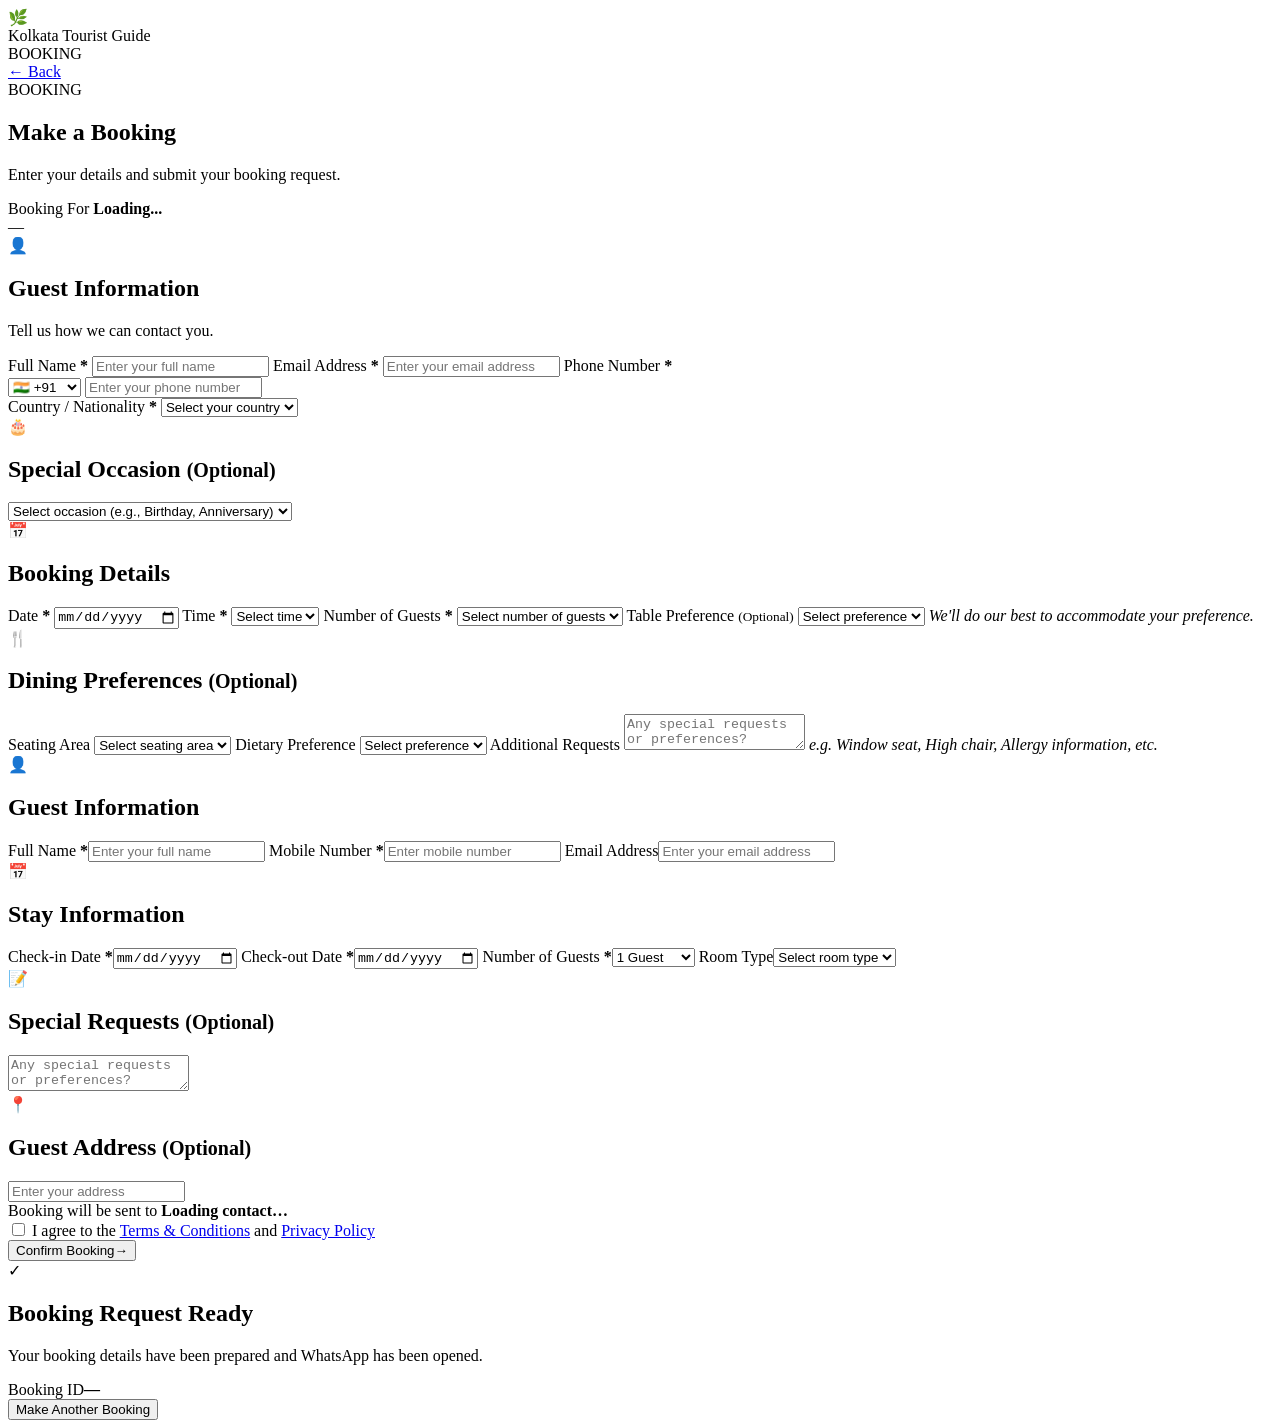
==== booking.html @ 607550c3 "Add files via upload" ====
<!DOCTYPE html>
<html lang="en">
<head>
<meta charset="UTF-8">
<meta name="viewport" content="width=device-width, initial-scale=1.0">
<title>Booking | Kolkata Tourist Guide</title>
<link rel="stylesheet" href="css/booking.css">
</head>
<body>
<header class="booking-topbar">
  <div class="brand-wrap">
    <div class="brand-mark">🌿</div>
    <div>
      <div id="brandName" class="brand-name">Kolkata Tourist Guide</div>
      <div id="brandSub" class="brand-sub">BOOKING</div>
    </div>
  </div>
  <a class="back-link" id="backLink" href="javascript:history.back()">← <span id="backText">Back</span></a>
</header>

<main class="booking-shell">
<section class="booking-card">
  <div class="booking-intro">
    <span class="eyebrow" id="introEyebrow">BOOKING</span>
    <h1 id="pageTitle">Make a Booking</h1>
    <p id="pageSubtitle">Enter your details and submit your booking request.</p>
  </div>

  <form id="bookingForm" novalidate>
    <input type="hidden" id="entityType">
    <input type="hidden" id="entityName">
    <input type="hidden" id="entityId">

    <div class="selected-box">
      <div>
        <span class="label">Booking For</span>
        <strong id="selectedName">Loading...</strong>
      </div>
      <span id="selectedType" class="type-pill">—</span>
    </div>

    <!-- ================= RESTAURANT ================= -->
    <div id="restaurantFields" class="booking-mode hidden">
      <div class="form-section">
        <div class="section-title">
          <span class="section-icon">👤</span>
          <div><h2>Guest Information</h2><p>Tell us how we can contact you.</p></div>
        </div>
        <div class="form-grid">
          <label>
            <span>Full Name <b>*</b></span>
            <input id="rCustomerName" type="text" maxlength="80" placeholder="Enter your full name" autocomplete="name">
          </label>
          <label>
            <span>Email Address <b>*</b></span>
            <input id="rEmail" type="email" maxlength="120" placeholder="Enter your email address" autocomplete="email">
          </label>
          <label>
            <span>Phone Number <b>*</b></span>
            <div class="phone-row">
              <select id="rCountryCode" aria-label="Country code">
                <option value="+91">🇮🇳 +91</option>
                <option value="+880">🇧🇩 +880</option>
                <option value="+1">🇺🇸 +1</option>
                <option value="+44">🇬🇧 +44</option>
                <option value="+61">🇦🇺 +61</option>
              </select>
              <input id="rPhone" type="tel" inputmode="numeric" maxlength="15" placeholder="Enter your phone number" autocomplete="tel-national">
            </div>
          </label>
          <label class="full">
            <span>Country / Nationality <b>*</b></span>
            <select id="rNationality">
              <option value="">Select your country</option>
              <option>India</option><option>Bangladesh</option><option>Nepal</option>
              <option>Bhutan</option><option>Sri Lanka</option><option>United States</option>
              <option>United Kingdom</option><option>Australia</option><option>Canada</option><option>Other</option>
            </select>
          </label>
        </div>
      </div>

      <div class="form-section">
        <div class="section-title">
          <span class="section-icon">🎂</span>
          <div><h2>Special Occasion <small>(Optional)</small></h2></div>
        </div>
        <select id="rOccasion">
          <option value="">Select occasion (e.g., Birthday, Anniversary)</option>
          <option>Birthday</option><option>Anniversary</option><option>Business Dinner</option>
          <option>Family Gathering</option><option>Date Night</option><option>Other</option>
        </select>
      </div>

      <div class="form-section">
        <div class="section-title">
          <span class="section-icon">📅</span>
          <div><h2>Booking Details</h2></div>
        </div>
        <div class="form-grid">
          <label>
            <span>Date <b>*</b></span>
            <input id="rDate" type="date">
          </label>
          <label>
            <span>Time <b>*</b></span>
            <select id="rTime">
              <option value="">Select time</option>
              <option>12:00 PM</option><option>12:30 PM</option><option>1:00 PM</option><option>1:30 PM</option>
              <option>2:00 PM</option><option>2:30 PM</option><option>6:30 PM</option><option>7:00 PM</option>
              <option>7:30 PM</option><option>8:00 PM</option><option>8:30 PM</option><option>9:00 PM</option>
              <option>9:30 PM</option><option>10:00 PM</option>
            </select>
          </label>
          <label>
            <span>Number of Guests <b>*</b></span>
            <select id="rGuests">
              <option value="">Select number of guests</option>
              <option value="1">1 Guest</option><option value="2">2 Guests</option><option value="3">3 Guests</option>
              <option value="4">4 Guests</option><option value="5">5 Guests</option><option value="6">6 Guests</option>
              <option value="7">7 Guests</option><option value="8">8 Guests</option><option value="9">9 Guests</option>
              <option value="10">10 Guests</option><option value="11">11 Guests</option><option value="12">12 Guests</option>
            </select>
          </label>
          <label>
            <span>Table Preference <small>(Optional)</small></span>
            <select id="rTable">
              <option value="">Select preference</option>
              <option>Indoor</option><option>Outdoor</option><option>Window Seat</option>
              <option>Quiet Area</option><option>Bar / Lounge</option><option>Private Dining</option><option>No Preference</option>
            </select>
            <em>We'll do our best to accommodate your preference.</em>
          </label>
        </div>
      </div>

      <div class="form-section">
        <div class="section-title">
          <span class="section-icon">🍴</span>
          <div><h2>Dining Preferences <small>(Optional)</small></h2></div>
        </div>
        <div class="form-grid">
          <label>
            <span>Seating Area</span>
            <select id="rSeating">
              <option value="">Select seating area</option>
              <option>Indoor</option><option>Outdoor</option><option>Private Dining</option>
              <option>Rooftop</option><option>Window Side</option><option>No Preference</option>
            </select>
          </label>
          <label>
            <span>Dietary Preference</span>
            <select id="rDiet">
              <option value="">Select preference</option>
              <option>None</option><option>Vegetarian</option><option>Vegan</option>
              <option>Jain</option><option>Halal</option><option>Gluten Free</option><option>Other</option>
            </select>
          </label>
          <label class="full">
            <span>Additional Requests</span>
            <textarea id="rRequests" maxlength="500" placeholder="Any special requests or preferences?"></textarea>
            <em>e.g. Window seat, High chair, Allergy information, etc.</em>
          </label>
        </div>
      </div>
    </div>

    <!-- ================= HOTEL: PRESERVED WORKING FLOW ================= -->
    <div id="hotelFields" class="booking-mode hidden">
      <div class="form-section">
        <div class="section-title"><span class="section-icon">👤</span><div><h2>Guest Information</h2></div></div>
        <div class="form-grid">
          <label><span>Full Name <b>*</b></span><input id="hCustomerName" type="text" maxlength="80" placeholder="Enter your full name" autocomplete="name"></label>
          <label><span>Mobile Number <b>*</b></span><input id="hPhone" type="tel" inputmode="numeric" maxlength="15" placeholder="Enter mobile number" autocomplete="tel"></label>
          <label class="full"><span>Email Address</span><input id="hEmail" type="email" maxlength="120" placeholder="Enter your email address" autocomplete="email"></label>
        </div>
      </div>
      <div class="form-section">
        <div class="section-title"><span class="section-icon">📅</span><div><h2>Stay Information</h2></div></div>
        <div class="form-grid">
          <label><span>Check-in Date <b>*</b></span><input id="hCheckin" type="date"></label>
          <label><span>Check-out Date <b>*</b></span><input id="hCheckout" type="date"></label>
          <label><span>Number of Guests <b>*</b></span><select id="hGuests">
            <option value="1">1 Guest</option><option value="2">2 Guests</option><option value="3">3 Guests</option>
            <option value="4">4 Guests</option><option value="5">5 Guests</option><option value="6">6 Guests</option>
            <option value="7">7 Guests</option><option value="8">8 Guests</option><option value="9">9 Guests</option><option value="10">10 Guests</option>
          </select></label>
          <label id="roomTypeWrap"><span>Room Type</span><select id="roomType"><option value="">Select room type</option></select></label>
        </div>
      </div>
      <div class="form-section"><div class="section-title"><span class="section-icon">📝</span><div><h2>Special Requests <small>(Optional)</small></h2></div></div><textarea id="hRequests" maxlength="500" placeholder="Any special requests or preferences?"></textarea></div>
      <div class="form-section"><div class="section-title"><span class="section-icon">📍</span><div><h2>Guest Address <small>(Optional)</small></h2></div></div><input id="hAddress" maxlength="250" placeholder="Enter your address"></div>
    </div>

    <div class="contact-preview" id="contactPreview">
      <span>Booking will be sent to</span>
      <strong id="businessContactPreview">Loading contact…</strong>
    </div>

    <label class="terms">
      <input id="terms" type="checkbox">
      <span>I agree to the <a href="#">Terms &amp; Conditions</a> and <a href="#">Privacy Policy</a></span>
    </label>

    <div id="message" class="message" role="alert" aria-live="polite"></div>

    <button id="submitBtn" class="confirm-btn" type="submit">
      <span id="submitText">Confirm Booking</span><span class="arrow">→</span><span id="spinner" class="spinner hidden"></span>
    </button>
  </form>

  <div id="successPanel" class="success-panel hidden">
    <div class="success-icon">✓</div>
    <h2>Booking Request Ready</h2>
    <p>Your booking details have been prepared and WhatsApp has been opened.</p>
    <div class="booking-id-box"><span>Booking ID</span><strong id="bookingId">—</strong></div>
    <button type="button" id="newBookingBtn" class="secondary-btn">Make Another Booking</button>
  </div>
</section>
</main>
<script src="js/booking.js"></script>
</body>
</html>
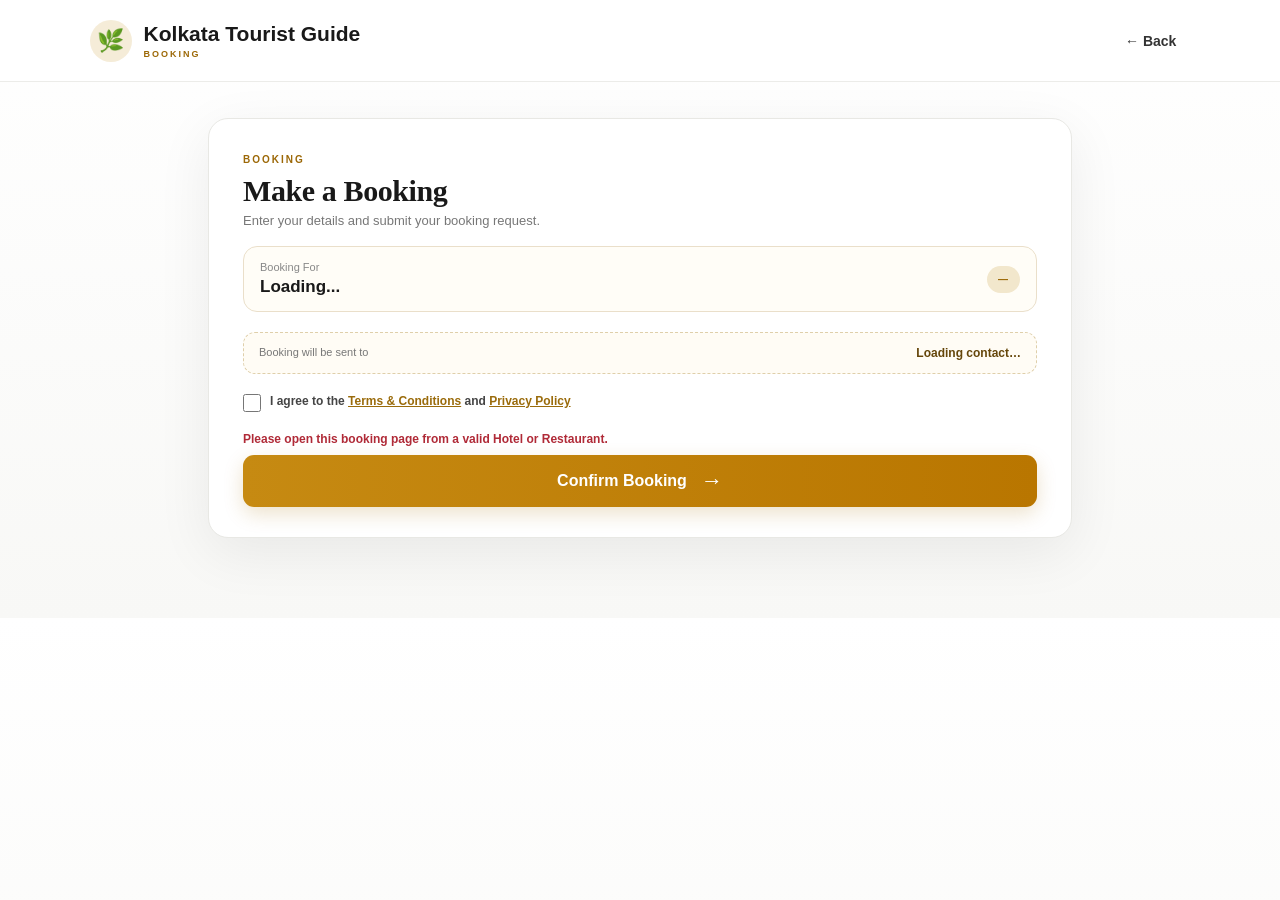
==== commit 759ad973: "Add files via upload" ====
--- a/booking.html
+++ b/booking.html
@@ -4,7 +4,88 @@
 <meta charset="UTF-8">
 <meta name="viewport" content="width=device-width, initial-scale=1.0">
 <title>Booking | Kolkata Tourist Guide</title>
-<link rel="stylesheet" href="css/booking.css">
+<style>
+/* INTERNAL CSS: css/booking.css */
+*{box-sizing:border-box}
+:root{--gold:#c58a14;--gold-dark:#9c6807;--gold-soft:#fff7e3;--ink:#191919;--muted:#777;--line:#e8e8e4;--bg:#fafaf8}
+html{scroll-behavior:smooth}
+body{margin:0;background:linear-gradient(180deg,#fff,#f8f8f6);color:var(--ink);font-family:Inter,Arial,"Noto Sans Bengali",sans-serif}
+.booking-topbar{height:82px;background:rgba(255,255,255,.96);border-bottom:1px solid #ecece9;display:flex;align-items:center;justify-content:space-between;padding:0 7%;position:sticky;top:0;z-index:20;backdrop-filter:blur(12px)}
+.brand-wrap{display:flex;align-items:center;gap:12px}
+.brand-mark{width:42px;height:42px;border-radius:50%;display:grid;place-items:center;background:#f5ecd8;color:var(--gold-dark);font-size:22px}
+.brand-name{font-weight:850;font-size:21px;line-height:1.1}
+.brand-sub{font-size:9px;letter-spacing:2px;color:var(--gold-dark);font-weight:800;margin-top:4px}
+.back-link{color:#333;text-decoration:none;font-weight:750;font-size:14px;padding:10px 14px;border-radius:10px;transition:.2s}
+.back-link:hover{background:#f4f4f1;transform:translateX(-2px)}
+.booking-shell{max-width:900px;margin:36px auto 80px;padding:0 18px}
+.booking-card{background:#fff;border:1px solid #e8e8e4;border-radius:20px;box-shadow:0 15px 55px rgba(0,0,0,.07);overflow:hidden}
+.booking-intro{padding:30px 34px 18px}
+.eyebrow{font-size:10px;font-weight:900;letter-spacing:2px;color:var(--gold-dark)}
+.booking-intro h1{margin:7px 0 5px;font-family:Georgia,serif;font-size:30px;letter-spacing:-.4px}
+.booking-intro p{margin:0;color:#777;font-size:13px}
+.booking-mode{display:block}
+.selected-box{margin:0 34px 4px;background:#fffdf7;border:1px solid #eadfca;border-radius:14px;padding:14px 16px;display:flex;align-items:center;justify-content:space-between;gap:15px}
+.label{display:block;font-size:11px;color:#888;margin-bottom:4px}
+.selected-box strong{font-size:17px}
+.type-pill{font-size:10px;font-weight:900;letter-spacing:1px;background:#f2e7cc;color:var(--gold-dark);padding:8px 11px;border-radius:999px}
+.form-section{padding:26px 34px;border-top:1px solid var(--line)}
+.section-title{display:flex;gap:11px;align-items:center;margin-bottom:20px}
+.section-icon{width:35px;height:35px;border-radius:11px;background:var(--gold-soft);display:grid;place-items:center;font-size:17px;flex:none}
+.section-title h2{font-size:17px;margin:0;font-weight:850}
+.section-title p{font-size:11px;color:#8a8a8a;margin:3px 0 0}
+.section-title small{font-size:12px;color:#999;font-weight:500}
+.form-grid{display:grid;grid-template-columns:1fr 1fr;gap:18px}
+.form-grid label.full{grid-column:1/-1}
+label{display:block;font-size:12px;font-weight:750;color:#333}
+label>span{display:block;margin-bottom:8px}
+label b{color:#c33}
+label em{display:block;font-style:normal;color:#999;font-size:10px;font-weight:500;margin-top:6px}
+input,select,textarea{width:100%;border:1px solid #d9d9d5;background:#fff;border-radius:10px;min-height:46px;padding:12px 13px;font:inherit;font-size:13px;color:#242424;outline:none;transition:.2s}
+textarea{min-height:105px;resize:vertical;line-height:1.5}
+input::placeholder,textarea::placeholder{color:#aaa}
+input:focus,select:focus,textarea:focus{border-color:#c49325;box-shadow:0 0 0 4px rgba(196,147,37,.11)}
+.phone-row{display:grid;grid-template-columns:105px 1fr;gap:7px}
+.phone-row select{border-radius:10px}
+.contact-preview{margin:20px 34px 0;padding:13px 15px;border:1px dashed #dfcfaa;border-radius:12px;background:#fffcf5;display:flex;justify-content:space-between;gap:12px;font-size:11px;color:#777}
+.contact-preview strong{color:#65460a;font-size:12px}
+.terms{display:flex;align-items:flex-start;gap:9px;margin:0;padding:20px 34px 12px;font-size:12px;font-weight:650;color:#444}
+.terms input{width:18px;min-height:18px;height:18px;margin:0;accent-color:var(--gold);flex:none}
+.terms a{color:#9a6b0b}
+.message{min-height:20px;padding:4px 34px 9px;color:#b02a37;font-size:12px;font-weight:700}
+.confirm-btn{width:calc(100% - 68px);margin:0 34px 30px;border:0;border-radius:11px;min-height:52px;background:linear-gradient(90deg,#c68a12,#b97600);color:#fff;font-size:16px;font-weight:850;cursor:pointer;box-shadow:0 7px 20px rgba(166,112,0,.20);display:flex;align-items:center;justify-content:center;gap:14px;transition:.2s}
+.confirm-btn:hover{filter:brightness(1.04);transform:translateY(-1px)}
+.confirm-btn:disabled{opacity:.7;cursor:wait;transform:none}
+.arrow{font-size:22px}
+.hidden{display:none!important}
+.spinner{width:16px;height:16px;border:2px solid rgba(255,255,255,.5);border-top-color:#fff;border-radius:50%;animation:spin .7s linear infinite}
+.success-panel{text-align:center;padding:58px 24px}
+.success-icon{width:62px;height:62px;border-radius:50%;display:grid;place-items:center;margin:auto;background:#eaf7ed;color:#258844;font-size:32px}
+.success-panel h2{margin:16px 0 6px;font-family:Georgia,serif}
+.success-panel p{color:#777;font-size:13px}
+.booking-id-box{display:inline-flex;gap:10px;align-items:center;background:#faf8f1;border:1px solid #eadfbd;border-radius:10px;padding:12px 16px;margin:12px 0 22px}
+.booking-id-box span{color:#777;font-size:11px}
+.secondary-btn{border:1px solid #d7d7d2;background:#fff;border-radius:9px;padding:11px 16px;font-weight:750;cursor:pointer}
+body.restaurant-mode .booking-card{border-radius:20px}
+body.restaurant-mode .booking-intro h1{font-size:29px}
+body.restaurant-mode .confirm-btn{background:linear-gradient(90deg,#c88a11,#b97800)}
+body.hotel-mode .confirm-btn{background:linear-gradient(90deg,#bd850e,#a97000)}
+@keyframes spin{to{transform:rotate(360deg)}}
+@media(max-width:700px){
+  .booking-topbar{height:70px;padding:0 15px}
+  .brand-name{font-size:17px}.brand-sub{font-size:7px;letter-spacing:1.5px}
+  .back-link{font-size:0;padding:9px}.back-link:first-letter{font-size:18px}
+  .booking-shell{margin:15px auto 45px;padding:0 9px}
+  .booking-card{border-radius:16px}
+  .booking-intro{padding:23px 19px 14px}.booking-intro h1{font-size:25px}
+  .selected-box{margin:0 19px 4px}
+  .form-section{padding:22px 19px}.form-grid{grid-template-columns:1fr}.form-grid label.full{grid-column:auto}
+  .phone-row{grid-template-columns:96px 1fr}
+  .contact-preview{margin:18px 19px 0;flex-direction:column}
+  .terms{padding:18px 19px 10px}.message{padding:4px 19px 9px}
+  .confirm-btn{width:calc(100% - 38px);margin:0 19px 24px}
+}
+
+</style>
 </head>
 <body>
 <header class="booking-topbar">
@@ -218,6 +299,315 @@
   </div>
 </section>
 </main>
-<script src="js/booking.js"></script>
+<script src="github-pages.js"></script>
+<script>
+/* INTERNAL JS: js/booking.js */
+(() => {
+"use strict";
+
+const $ = id => document.getElementById(id);
+const clean = v => String(v ?? "").trim();
+const digits = v => clean(v).replace(/\D/g, "");
+const today = () => {
+  const d = new Date();
+  return `${d.getFullYear()}-${String(d.getMonth()+1).padStart(2,"0")}-${String(d.getDate()).padStart(2,"0")}`;
+};
+
+let type = "";
+let entityId = "";
+let business = null;
+let place = null;
+let contact = "";
+
+function showError(text){ $("message").textContent = text || ""; }
+function setLoading(on){
+  $("submitBtn").disabled = on;
+  $("spinner").classList.toggle("hidden", !on);
+  $("submitText").textContent = on ? "Preparing WhatsApp…" : "Confirm Booking";
+}
+
+function idOf(item, entityType){
+  if (!item) return "";
+  const keys = entityType === "restaurant"
+    ? ["restaurantId","Restaurant ID","restaurantID","restaurant_id","businessId","businessID","business_id","id"]
+    : ["hotelId","Hotel ID","hotelID","hotel_id","businessId","businessID","business_id","id"];
+  for(const k of keys){ const v=clean(item[k]); if(v) return v; }
+  return "";
+}
+
+function phoneOf(item){
+  return clean(item?.contactNumber || item?.phone || item?.whatsapp || "");
+}
+
+function normalizeWhatsAppNumber(value){
+  let n = digits(value);
+  if(n.startsWith("00")) n = n.slice(2);
+  if(n.length === 10) n = "91" + n;
+  return n;
+}
+
+async function loadBusiness(){
+  const p = new URLSearchParams(location.search);
+  type = clean(p.get("type")).toLowerCase();
+  entityId = clean(p.get("id") || p.get("entityId"));
+  const requestedPlaceId = clean(p.get("placeId"));
+
+  if(type !== "restaurant" && type !== "hotel"){
+    throw new Error("Please open this booking page from a valid Hotel or Restaurant.");
+  }
+  if(!entityId){
+    throw new Error("Booking ID is missing. Please open Booking from the selected business.");
+  }
+
+  const response = await fetch("data/places.json", {cache:"no-store"});
+  if(!response.ok) throw new Error(`Could not load places.json (${response.status}).`);
+  const raw = await response.json();
+  const places = Array.isArray(raw) ? raw : (Array.isArray(raw.places) ? raw.places : []);
+  if(!Array.isArray(places) || !places.length) throw new Error("places.json does not contain valid place data.");
+
+  for(const candidatePlace of places){
+    if(requestedPlaceId && clean(candidatePlace.id) !== requestedPlaceId) continue;
+    const list = type === "restaurant" ? candidatePlace.restaurants : candidatePlace.hotels;
+    if(!Array.isArray(list)) continue;
+    const found = list.find(item => idOf(item,type).toLowerCase() === entityId.toLowerCase());
+    if(found){ place = candidatePlace; business = found; break; }
+  }
+
+  if(!business) throw new Error(`The selected ${type} was not found in places.json.`);
+
+  const name = clean(business.name || business.hotelName || business.restaurantName || "Business");
+  contact = phoneOf(business);
+
+  $("entityType").value = type;
+  $("entityId").value = idOf(business,type);
+  $("entityName").value = name;
+  $("selectedName").textContent = name;
+  $("selectedType").textContent = type.toUpperCase();
+  $("brandName").textContent = name;
+  $("brandSub").textContent = type === "restaurant" ? "RESTAURANT BOOKING" : "HOTEL BOOKING";
+  $("backText").textContent = type === "restaurant" ? "Back to Restaurant" : "Back to Hotels";
+  $("pageTitle").textContent = type === "restaurant" ? "Reserve a Table" : "Book Your Stay";
+  $("pageSubtitle").textContent = type === "restaurant"
+    ? "Complete your details and send the booking request directly to the restaurant."
+    : "Enter your details and send your booking request directly to the hotel.";
+  $("introEyebrow").textContent = `${type.toUpperCase()} BOOKING`;
+  $("businessContactPreview").textContent = contact || "No contact number in places.json";
+
+  $("restaurantFields").classList.toggle("hidden", type !== "restaurant");
+  $("hotelFields").classList.toggle("hidden", type !== "hotel");
+  document.body.classList.toggle("restaurant-mode", type === "restaurant");
+  document.body.classList.toggle("hotel-mode", type === "hotel");
+  document.title = `${name} Booking | Kolkata Tourist Guide`;
+
+  const backUrl = type === "restaurant"
+    ? `/restaurant.html?id=${encodeURIComponent(place.id)}`
+    : `/hotel.html?id=${encodeURIComponent(place.id)}`;
+  $("backLink").href = backUrl;
+
+  if(type === "restaurant"){
+    $("rDate").min = today();
+  }else{
+    $("hCheckin").min = today();
+    $("hCheckout").min = today();
+    await loadHotelRooms();
+  }
+}
+
+async function loadHotelRooms(){
+  const rooms = Array.isArray(business.rooms)
+    ? business.rooms
+    : (Array.isArray(business.roomTypes) ? business.roomTypes : []);
+  const select = $("roomType");
+  select.innerHTML = '<option value="">Select room type</option>';
+  rooms.forEach(room => {
+    const r = typeof room === "string" ? {name:room} : room;
+    const o = document.createElement("option");
+    o.value = clean(r.name || r.type);
+    o.textContent = `${clean(r.name || r.type || "Room")}${r.price || r.rate ? ` — ${r.price || r.rate}` : ""}`;
+    select.appendChild(o);
+  });
+}
+
+function validate(){
+  if(!$("terms").checked){
+    showError("Please agree to the Terms & Conditions and Privacy Policy.");
+    return false;
+  }
+
+  if(type === "restaurant"){
+    if(!clean($("rCustomerName").value) || !clean($("rEmail").value) ||
+       !clean($("rPhone").value) || !clean($("rNationality").value) ||
+       !clean($("rDate").value) || !clean($("rTime").value) || !clean($("rGuests").value)){
+      showError("Please complete all required restaurant booking fields.");
+      return false;
+    }
+    if(!/^[^\s@]+@[^\s@]+\.[^\s@]+$/.test(clean($("rEmail").value))){
+      showError("Please enter a valid email address.");
+      return false;
+    }
+    if(digits($("rPhone").value).length < 7){
+      showError("Please enter a valid phone number.");
+      return false;
+    }
+  }else{
+    if(!clean($("hCustomerName").value) || !clean($("hPhone").value) ||
+       !clean($("hCheckin").value) || !clean($("hCheckout").value) || !clean($("hGuests").value)){
+      showError("Please complete all required hotel booking fields.");
+      return false;
+    }
+    if(new Date($("hCheckout").value) <= new Date($("hCheckin").value)){
+      showError("Check-out date must be after check-in date.");
+      return false;
+    }
+    if(digits($("hPhone").value).length < 10){
+      showError("Please enter a valid mobile number.");
+      return false;
+    }
+    if(clean($("hEmail").value) && !/^[^\s@]+@[^\s@]+\.[^\s@]+$/.test(clean($("hEmail").value))){
+      showError("Please enter a valid email address.");
+      return false;
+    }
+  }
+  return true;
+}
+
+function buildData(){
+  if(type === "restaurant"){
+    return {
+      entityType:type, entityName:$("entityName").value, entityId,
+      customerName:clean($("rCustomerName").value),
+      email:clean($("rEmail").value),
+      customerPhone:digits($("rPhone").value),
+      countryCode:$("rCountryCode").value,
+      nationality:clean($("rNationality").value),
+      occasion:clean($("rOccasion").value),
+      bookingDate:clean($("rDate").value),
+      bookingTime:clean($("rTime").value),
+      guests:Number($("rGuests").value),
+      tablePreference:clean($("rTable").value),
+      seatingArea:clean($("rSeating").value),
+      dietaryPreference:clean($("rDiet").value),
+      additionalRequests:clean($("rRequests").value),
+      placeName:clean(place?.name)
+    };
+  }
+
+  return {
+    entityType:type, entityName:$("entityName").value, entityId,
+    customerName:clean($("hCustomerName").value),
+    email:clean($("hEmail").value),
+    customerPhone:digits($("hPhone").value),
+    checkIn:clean($("hCheckin").value),
+    checkOut:clean($("hCheckout").value),
+    guests:Number($("hGuests").value),
+    roomType:clean($("roomType").value),
+    specialRequest:clean($("hRequests").value),
+    address:clean($("hAddress").value),
+    placeName:clean(place?.name)
+  };
+}
+
+function createBookingId(){
+  const prefix = type === "restaurant" ? "REST" : "HOTEL";
+  return `KTG-${prefix}-BOOK-${Date.now().toString(36).toUpperCase()}-${Math.random().toString(36).slice(2,7).toUpperCase()}`;
+}
+
+function messageText(data, bookingId){
+  const lines = [
+    type === "restaurant" ? "🍽️ KTG RESTAURANT TABLE BOOKING" : "🏨 KTG HOTEL BOOKING REQUEST",
+    "",
+    `Business: ${data.entityName}`,
+    `Business ID: ${data.entityId}`,
+    `Tourist Place: ${data.placeName || "Kolkata"}`,
+    `Booking ID: ${bookingId}`,
+    "",
+    `Customer: ${data.customerName}`,
+    `Phone: ${data.countryCode || "+91"} ${data.customerPhone}`,
+    data.email ? `Email: ${data.email}` : "",
+    data.nationality ? `Nationality: ${data.nationality}` : "",
+    `Guests: ${data.guests}`
+  ];
+
+  if(type === "restaurant"){
+    lines.push(
+      `Date: ${data.bookingDate}`,
+      `Time: ${data.bookingTime}`,
+      data.occasion ? `Special Occasion: ${data.occasion}` : "",
+      data.tablePreference ? `Table Preference: ${data.tablePreference}` : "",
+      data.seatingArea ? `Seating Area: ${data.seatingArea}` : "",
+      data.dietaryPreference ? `Dietary Preference: ${data.dietaryPreference}` : "",
+      data.additionalRequests ? `Additional Requests: ${data.additionalRequests}` : ""
+    );
+  }else{
+    lines.push(
+      `Check-in: ${data.checkIn}`,
+      `Check-out: ${data.checkOut}`,
+      data.roomType ? `Room Type: ${data.roomType}` : "",
+      data.specialRequest ? `Special Request: ${data.specialRequest}` : "",
+      data.address ? `Guest Address: ${data.address}` : ""
+    );
+  }
+
+  lines.push("", "Sent from Kolkata Tourist Guide (KTG)");
+  return lines.filter(Boolean).join("\n");
+}
+
+function openWhatsApp(data, bookingId){
+  const number = normalizeWhatsAppNumber(contact);
+  if(!number || number.length < 11){
+    throw new Error("This business does not have a valid WhatsApp contact number in places.json.");
+  }
+
+  const url = `https://wa.me/${number}?text=${encodeURIComponent(messageText(data,bookingId))}`;
+
+  // Same-tab first is more reliable with popup blockers; WhatsApp itself decides
+  // whether to open the app or web client.
+  window.location.assign(url);
+}
+
+$("bookingForm").addEventListener("submit", event => {
+  event.preventDefault();
+  showError("");
+
+  if(!business){
+    showError("Booking business could not be loaded.");
+    return;
+  }
+  if(!validate()) return;
+
+  const data = buildData();
+  const bookingId = createBookingId();
+
+  try{
+    localStorage.setItem("ktg_last_booking", JSON.stringify({
+      ...data, bookingId,
+      whatsappNumber:normalizeWhatsAppNumber(contact),
+      createdAt:new Date().toISOString()
+    }));
+  }catch(_){}
+
+  setLoading(true);
+  try{
+    openWhatsApp(data, bookingId);
+  }catch(error){
+    setLoading(false);
+    showError(error.message || "Could not open WhatsApp.");
+  }
+});
+
+$("newBookingBtn").addEventListener("click", () => {
+  $("successPanel").classList.add("hidden");
+  $("bookingForm").classList.remove("hidden");
+  $("bookingForm").reset();
+  loadBusiness().catch(err => showError(err.message));
+});
+
+loadBusiness().catch(error => {
+  console.error("Booking load error:", error);
+  showError(error.message || "Could not load booking information.");
+});
+})();
+
+</script>
 </body>
 </html>
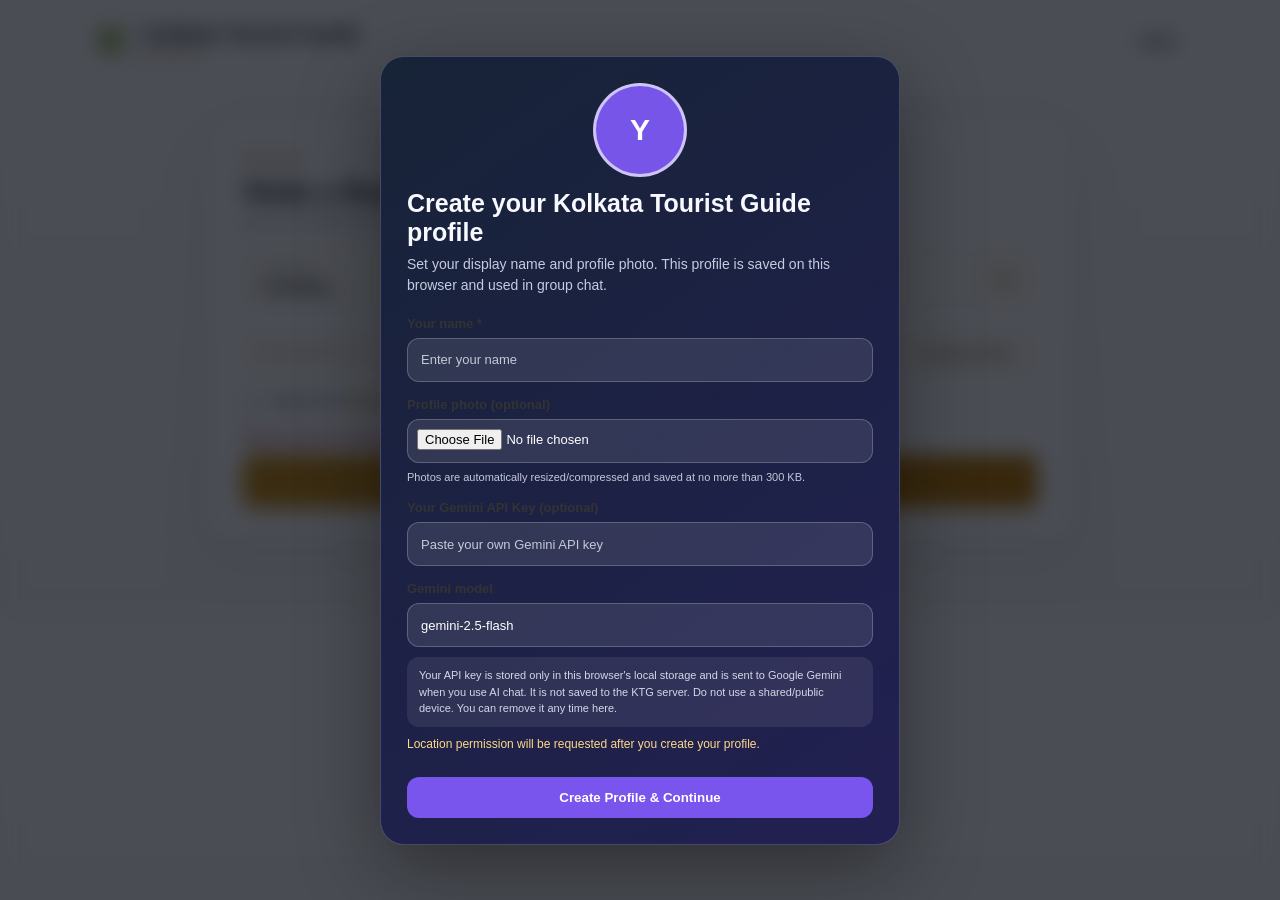
==== commit 3da1148b: "Add files via upload" ====
--- a/booking.html
+++ b/booking.html
@@ -609,5 +609,6 @@
 })();
 
 </script>
+<script src="profile.js"></script>
 </body>
 </html>
